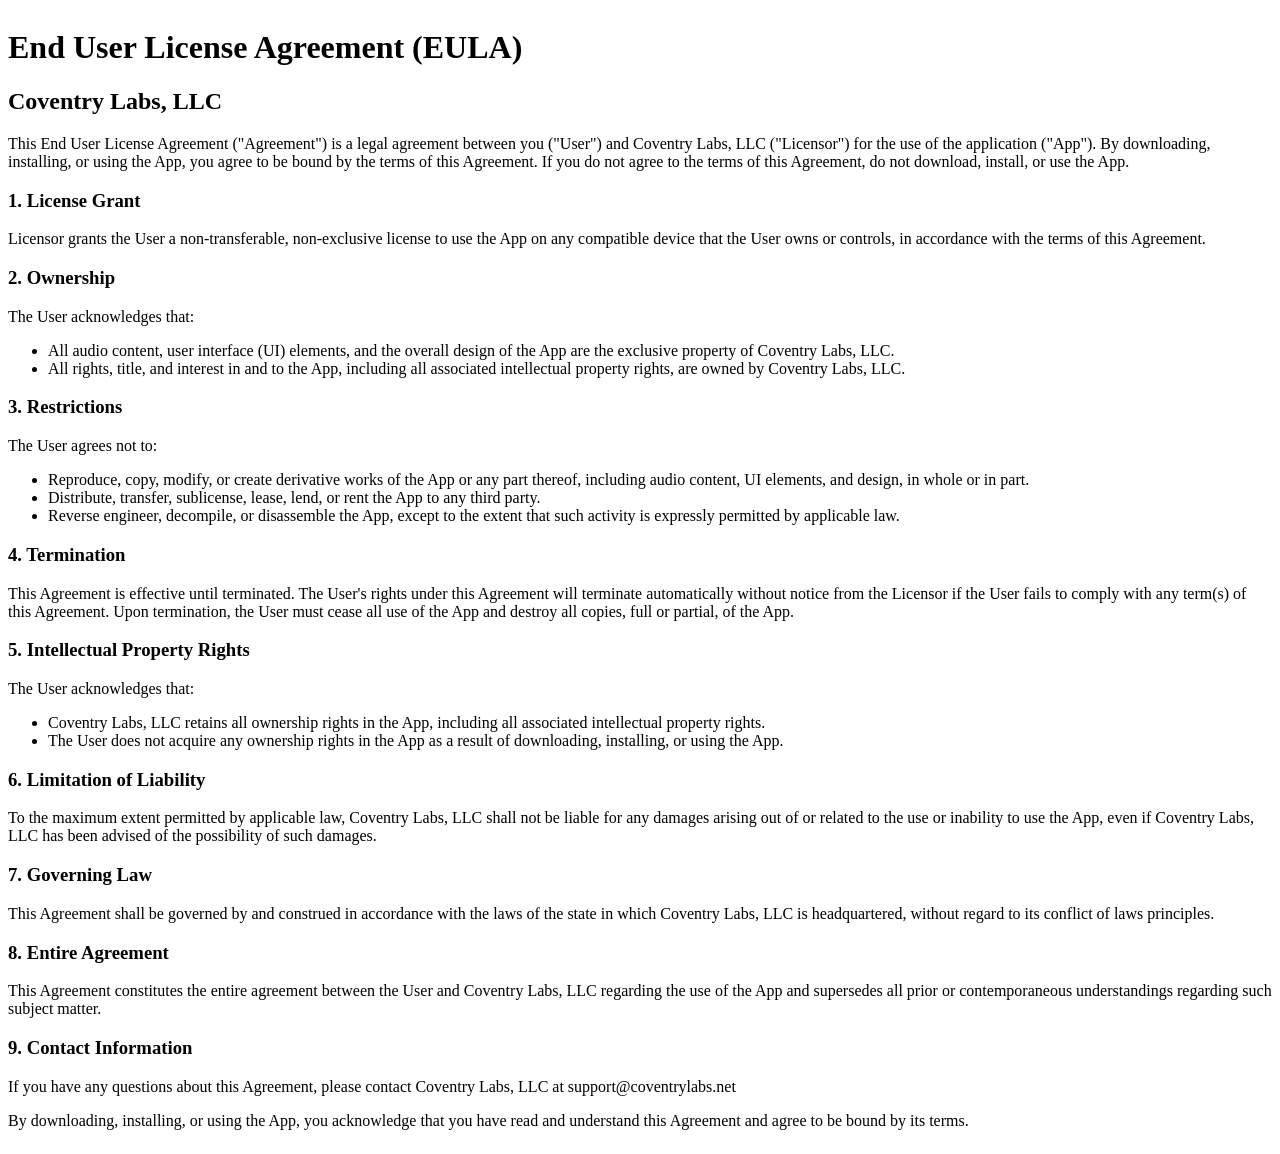
==== eula.html @ b90f050a "adding end user license agreement eula" ====
<!DOCTYPE html>
<html>
<head>
	<title>End User License Agreement (EULA)</title>
	<style>
		#container {
			height: 100%;
			display: flex;
			flex-direction: column;
			justify-content: left;
			align-items: left;
			align-content: left;
		}

		.box {
			text-align: left;
		}
	</style>
</head>
<body>
	<div id="container">
		<div class="box">
			<h1>End User License Agreement (EULA)</h1>

			<h2>Coventry Labs, LLC</h2>

			<p>This End User License Agreement ("Agreement") is a legal agreement between you ("User") and Coventry Labs, LLC ("Licensor") for the use of the application ("App"). By downloading, installing, or using the App, you agree to be bound by the terms of this Agreement. If you do not agree to the terms of this Agreement, do not download, install, or use the App.</p>

			<h3>1. License Grant</h3>
			<p>Licensor grants the User a non-transferable, non-exclusive license to use the App on any compatible device that the User owns or controls, in accordance with the terms of this Agreement.</p>

			<h3>2. Ownership</h3>
			<p>The User acknowledges that:</p>
			<ul>
			    <li>All audio content, user interface (UI) elements, and the overall design of the App are the exclusive property of Coventry Labs, LLC.</li>
			    <li>All rights, title, and interest in and to the App, including all associated intellectual property rights, are owned by Coventry Labs, LLC.</li>
			</ul>

			<h3>3. Restrictions</h3>
			<p>The User agrees not to:</p>
			<ul>
			    <li>Reproduce, copy, modify, or create derivative works of the App or any part thereof, including audio content, UI elements, and design, in whole or in part.</li>
			    <li>Distribute, transfer, sublicense, lease, lend, or rent the App to any third party.</li>
			    <li>Reverse engineer, decompile, or disassemble the App, except to the extent that such activity is expressly permitted by applicable law.</li>
			</ul>

			<h3>4. Termination</h3>
			<p>This Agreement is effective until terminated. The User's rights under this Agreement will terminate automatically without notice from the Licensor if the User fails to comply with any term(s) of this Agreement. Upon termination, the User must cease all use of the App and destroy all copies, full or partial, of the App.</p>

			<h3>5. Intellectual Property Rights</h3>
			<p>The User acknowledges that:</p>
			<ul>
			    <li>Coventry Labs, LLC retains all ownership rights in the App, including all associated intellectual property rights.</li>
			    <li>The User does not acquire any ownership rights in the App as a result of downloading, installing, or using the App.</li>
			</ul>

			<h3>6. Limitation of Liability</h3>
			<p>To the maximum extent permitted by applicable law, Coventry Labs, LLC shall not be liable for any damages arising out of or related to the use or inability to use the App, even if Coventry Labs, LLC has been advised of the possibility of such damages.</p>

			<h3>7. Governing Law</h3>
			<p>This Agreement shall be governed by and construed in accordance with the laws of the state in which Coventry Labs, LLC is headquartered, without regard to its conflict of laws principles.</p>

			<h3>8. Entire Agreement</h3>
			<p>This Agreement constitutes the entire agreement between the User and Coventry Labs, LLC regarding the use of the App and supersedes all prior or contemporaneous understandings regarding such subject matter.</p>

			<h3>9. Contact Information</h3>
			<p>If you have any questions about this Agreement, please contact Coventry Labs, LLC at support@coventrylabs.net</p>

			<p>By downloading, installing, or using the App, you acknowledge that you have read and understand this Agreement and agree to be bound by its terms.</p>
		</div>
	</div>
</body>
</html>
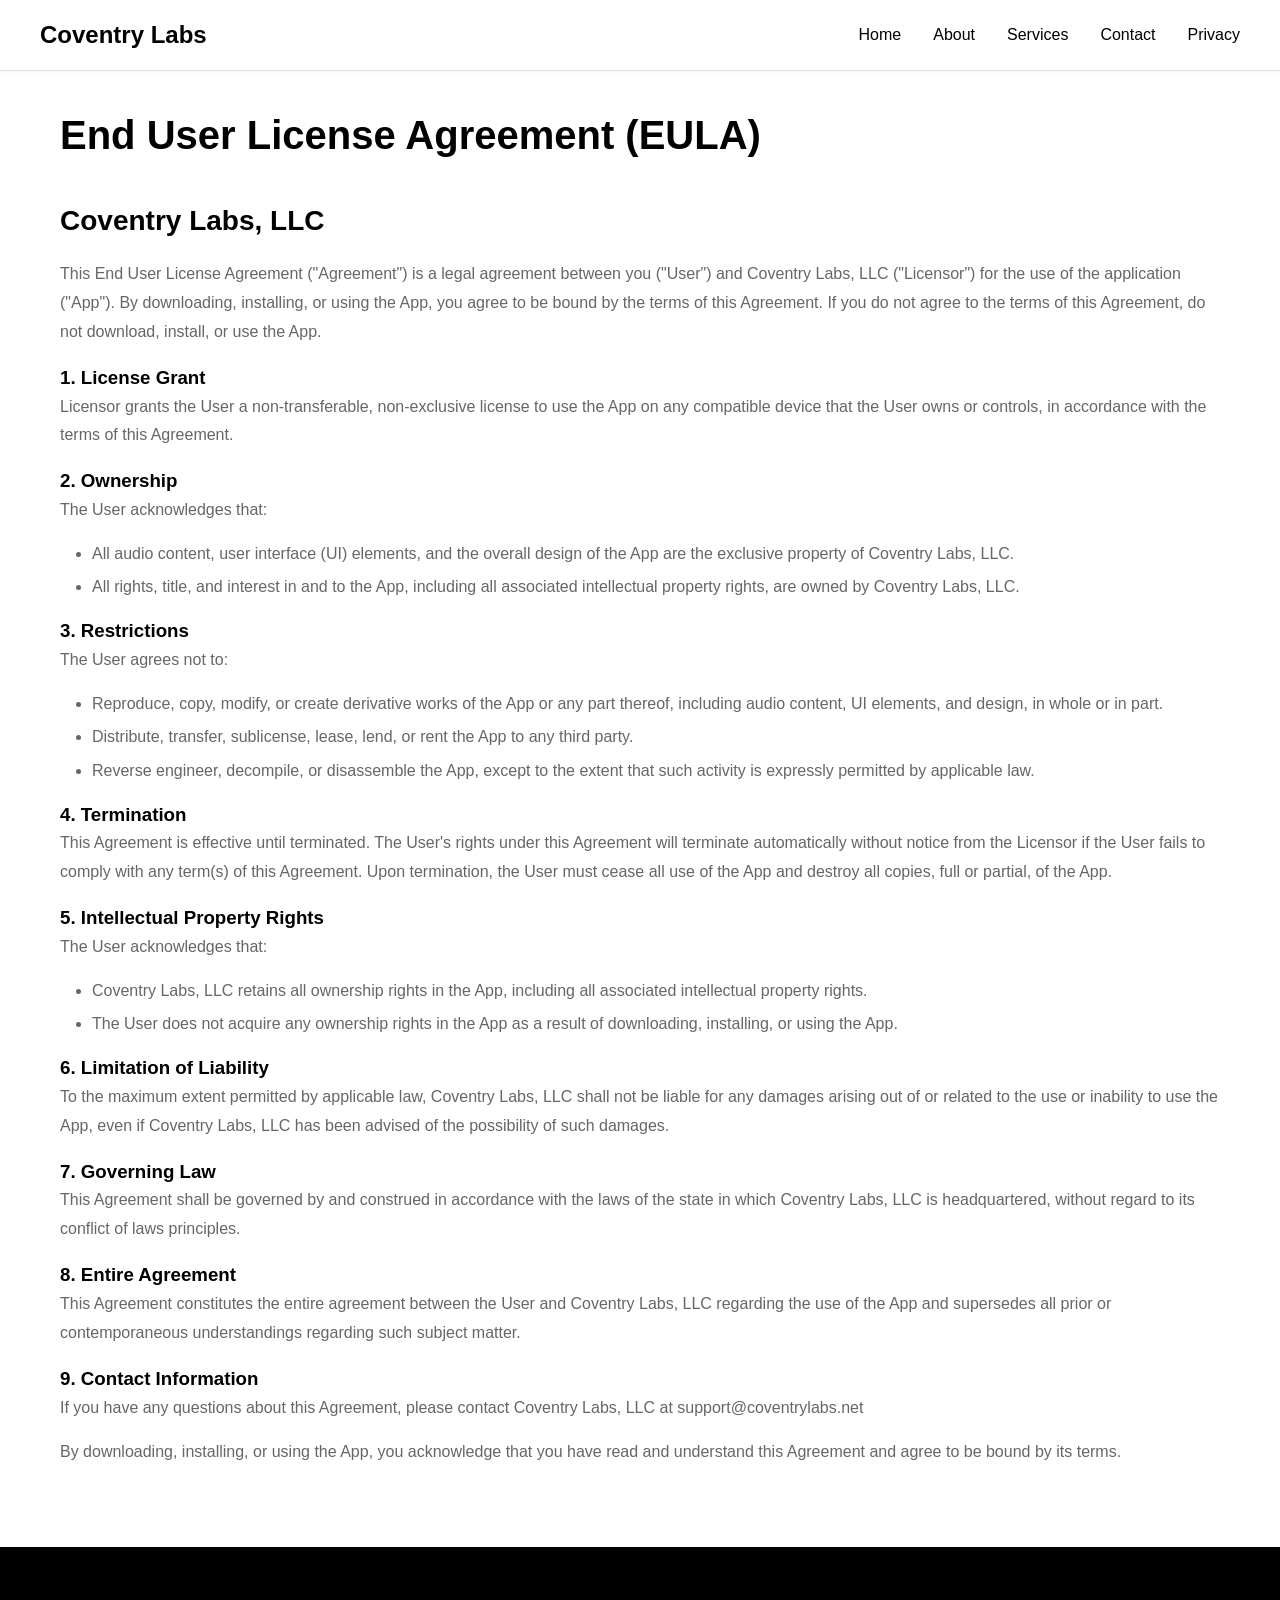
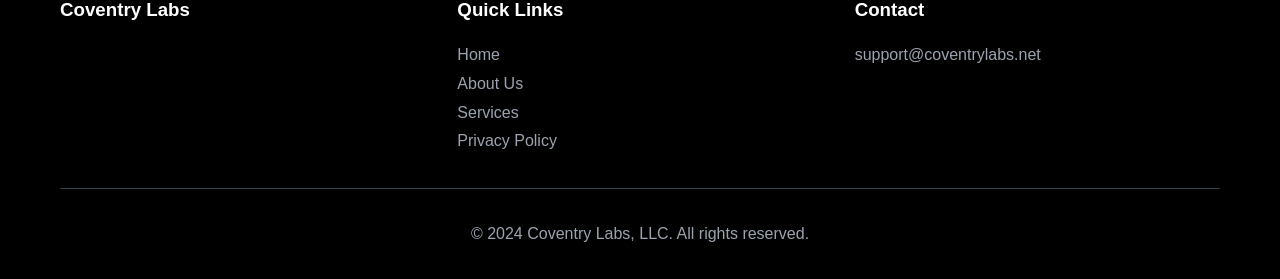
==== commit c58e38b9: "Copy'" ====
--- a/eula.html
+++ b/eula.html
@@ -1,25 +1,28 @@
 <!DOCTYPE html>
-<html>
+<html lang="en">
 <head>
-	<title>End User License Agreement (EULA)</title>
-	<style>
-		#container {
-			height: 100%;
-			display: flex;
-			flex-direction: column;
-			justify-content: left;
-			align-items: left;
-			align-content: left;
-		}
-
-		.box {
-			text-align: left;
-		}
-	</style>
+    <meta charset="UTF-8">
+    <meta name="viewport" content="width=device-width, initial-scale=1.0">
+    <title>End User License Agreement - Coventry Labs</title>
+    <link rel="stylesheet" href="styles.css">
 </head>
 <body>
-	<div id="container">
-		<div class="box">
+    <!-- Navigation -->
+    <nav>
+        <div class="container nav-container">
+            <a href="index.html" class="logo">Coventry Labs</a>
+            <ul class="nav-links">
+                <li><a href="index.html">Home</a></li>
+                <li><a href="index.html#about">About</a></li>
+                <li><a href="index.html#services">Services</a></li>
+                <li><a href="index.html#contact">Contact</a></li>
+                <li><a href="privacy.html">Privacy</a></li>
+            </ul>
+        </div>
+    </nav>
+
+    <div class="content-page">
+        <div class="container">
 			<h1>End User License Agreement (EULA)</h1>
 
 			<h2>Coventry Labs, LLC</h2>
@@ -67,7 +70,32 @@
 			<p>If you have any questions about this Agreement, please contact Coventry Labs, LLC at support@coventrylabs.net</p>
 
 			<p>By downloading, installing, or using the App, you acknowledge that you have read and understand this Agreement and agree to be bound by its terms.</p>
-		</div>
-	</div>
+        </div>
+    </div>
+
+    <!-- Footer -->
+    <footer>
+        <div class="container">
+            <div class="footer-content">
+                <div class="footer-section">
+                    <h3>Coventry Labs</h3>
+                </div>
+                <div class="footer-section">
+                    <h3>Quick Links</h3>
+                    <p><a href="index.html">Home</a></p>
+                    <p><a href="index.html#about">About Us</a></p>
+                    <p><a href="index.html#services">Services</a></p>
+                    <p><a href="privacy.html">Privacy Policy</a></p>
+                </div>
+                <div class="footer-section">
+                    <h3>Contact</h3>
+                    <p><a href="mailto:support@coventrylabs.net">support@coventrylabs.net</a></p>
+                </div>
+            </div>
+            <div class="footer-bottom">
+                <p>&copy; 2024 Coventry Labs, LLC. All rights reserved.</p>
+            </div>
+        </div>
+    </footer>
 </body>
 </html>
--- a/styles.css
+++ b/styles.css
@@ -0,0 +1,270 @@
+:root {
+    --primary-color: #000000;
+    --secondary-color: #333333;
+    --text-dark: #000000;
+    --text-light: #666666;
+    --bg-light: #f5f5f5;
+    --bg-white: #ffffff;
+    --border-color: #e0e0e0;
+    --shadow-sm: 0 1px 2px 0 rgba(0, 0, 0, 0.05);
+    --shadow-md: 0 4px 6px -1px rgba(0, 0, 0, 0.1);
+    --shadow-lg: 0 10px 15px -3px rgba(0, 0, 0, 0.1);
+}
+
+* {
+    margin: 0;
+    padding: 0;
+    box-sizing: border-box;
+}
+
+body {
+    font-family: -apple-system, BlinkMacSystemFont, 'Segoe UI', Roboto, Oxygen, Ubuntu, Cantarell, 'Open Sans', 'Helvetica Neue', sans-serif;
+    color: var(--text-dark);
+    line-height: 1.6;
+    background-color: var(--bg-white);
+}
+
+.container {
+    max-width: 1200px;
+    margin: 0 auto;
+    padding: 0 20px;
+}
+
+/* Navigation */
+nav {
+    background-color: var(--bg-white);
+    border-bottom: 1px solid var(--border-color);
+    position: sticky;
+    top: 0;
+    z-index: 100;
+    box-shadow: var(--shadow-sm);
+}
+
+.nav-container {
+    display: flex;
+    justify-content: space-between;
+    align-items: center;
+    padding: 1rem 0;
+}
+
+.logo {
+    font-size: 1.5rem;
+    font-weight: bold;
+    color: var(--primary-color);
+    text-decoration: none;
+}
+
+.nav-links {
+    display: flex;
+    gap: 2rem;
+    list-style: none;
+}
+
+.nav-links a {
+    color: var(--text-dark);
+    text-decoration: none;
+    transition: color 0.3s ease;
+}
+
+.nav-links a:hover {
+    color: var(--primary-color);
+}
+
+/* Hero Section */
+.hero {
+    padding: 2rem 0;
+    background: #000000;
+    color: white;
+}
+
+.hero-content {
+    text-align: center;
+}
+
+.hero h1 {
+    font-size: 1.5rem;
+    margin-bottom: 0.75rem;
+    font-weight: 600;
+}
+
+.hero p {
+    font-size: 1rem;
+    margin-bottom: 1rem;
+    opacity: 0.9;
+}
+
+.hero-image {
+    max-width: 250px;
+    width: 100%;
+    height: auto;
+    margin: 1rem auto;
+    border-radius: 0;
+    border: 1px solid white;
+}
+
+/* About Section */
+.about {
+    padding: 4rem 0;
+    background-color: var(--bg-light);
+}
+
+.about h2 {
+    font-size: 2.5rem;
+    text-align: center;
+    margin-bottom: 3rem;
+    color: var(--text-dark);
+}
+
+.services-grid {
+    display: grid;
+    grid-template-columns: repeat(auto-fit, minmax(300px, 1fr));
+    gap: 2rem;
+    margin-top: 3rem;
+}
+
+.service-card {
+    background: var(--bg-white);
+    padding: 2rem;
+    border-radius: 12px;
+    box-shadow: var(--shadow-md);
+    transition: transform 0.3s ease, box-shadow 0.3s ease;
+}
+
+.service-card:hover {
+    transform: translateY(-5px);
+    box-shadow: var(--shadow-lg);
+}
+
+.service-card h3 {
+    color: var(--primary-color);
+    margin-bottom: 1rem;
+    font-size: 1.5rem;
+}
+
+.service-card p {
+    color: var(--text-light);
+    line-height: 1.8;
+}
+
+/* Contact Section */
+.contact {
+    padding: 4rem 0;
+    text-align: center;
+}
+
+.contact h2 {
+    font-size: 2rem;
+    margin-bottom: 2rem;
+}
+
+.contact-link {
+    display: inline-block;
+    background-color: var(--primary-color);
+    color: white;
+    padding: 0.75rem 2rem;
+    border-radius: 8px;
+    text-decoration: none;
+    transition: background-color 0.3s ease;
+    font-weight: 500;
+}
+
+.contact-link:hover {
+    background-color: var(--secondary-color);
+}
+
+/* Footer */
+footer {
+    background-color: var(--text-dark);
+    color: white;
+    padding: 3rem 0 2rem;
+    margin-top: auto;
+}
+
+.footer-content {
+    display: grid;
+    grid-template-columns: repeat(auto-fit, minmax(250px, 1fr));
+    gap: 2rem;
+    margin-bottom: 2rem;
+}
+
+.footer-section h3 {
+    margin-bottom: 1rem;
+    color: white;
+}
+
+.footer-section p,
+.footer-section a {
+    color: #9ca3af;
+    text-decoration: none;
+    line-height: 1.8;
+}
+
+.footer-section a:hover {
+    color: white;
+}
+
+.footer-bottom {
+    text-align: center;
+    padding-top: 2rem;
+    border-top: 1px solid #374151;
+    color: #9ca3af;
+}
+
+/* Content Pages */
+.content-page {
+    padding: 2rem 0 4rem;
+    min-height: calc(100vh - 60px);
+}
+
+.content-page h1 {
+    font-size: 2.5rem;
+    margin-bottom: 2rem;
+    color: var(--text-dark);
+}
+
+.content-page h2 {
+    font-size: 1.75rem;
+    margin-top: 2rem;
+    margin-bottom: 1rem;
+    color: var(--text-dark);
+}
+
+.content-page p {
+    margin-bottom: 1rem;
+    color: var(--text-light);
+    line-height: 1.8;
+}
+
+.content-page ul, .content-page ol {
+    margin-left: 2rem;
+    margin-bottom: 1rem;
+}
+
+.content-page li {
+    margin-bottom: 0.5rem;
+    color: var(--text-light);
+}
+
+/* Responsive Design */
+@media (max-width: 768px) {
+    .hero h1 {
+        font-size: 2rem;
+    }
+
+    .hero p {
+        font-size: 1rem;
+    }
+
+    .nav-links {
+        gap: 1rem;
+        font-size: 0.9rem;
+    }
+
+    .services-grid {
+        grid-template-columns: 1fr;
+    }
+
+    .footer-content {
+        grid-template-columns: 1fr;
+    }
+}
